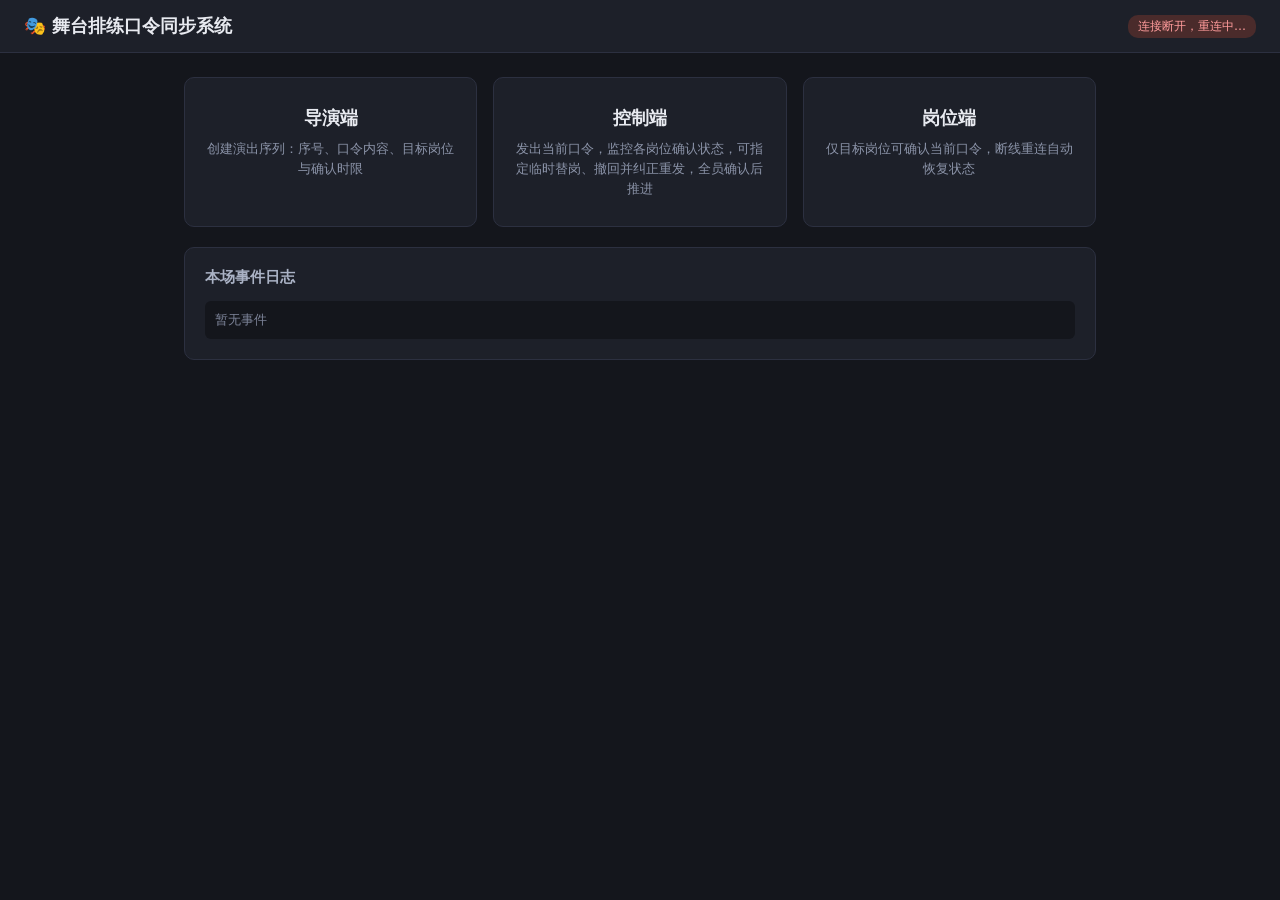
==== public/index.html @ f83c418d "GSB 649e0c41-80d9-5f21-ba87-980171f91560 initial: platform archive" ====
<!DOCTYPE html>
<html lang="zh-CN">
<head>
  <meta charset="UTF-8">
  <meta name="viewport" content="width=device-width, initial-scale=1.0">
  <title>舞台口令同步系统</title>
  <link rel="stylesheet" href="style.css">
</head>
<body>
  <header>
    <h1>🎭 舞台排练口令同步系统</h1>
    <span id="conn">未连接</span>
  </header>
  <main>
    <div id="versionBar"></div>
    <div class="home-links">
      <a href="director.html">
        <b>导演端</b>
        <span>创建演出序列：序号、口令内容、目标岗位与确认时限</span>
      </a>
      <a href="control.html">
        <b>控制端</b>
        <span>发出当前口令，监控各岗位确认状态，可指定临时替岗、撤回并纠正重发，全员确认后推进</span>
      </a>
      <a href="position.html">
        <b>岗位端</b>
        <span>仅目标岗位可确认当前口令，断线重连自动恢复状态</span>
      </a>
    </div>
    <div class="card" style="margin-top:20px">
      <h2>本场事件日志</h2>
      <div class="log-box" id="log"><span class="muted">暂无事件</span></div>
    </div>
  </main>
  <script src="common.js"></script>
  <script>
    const connEl = document.getElementById('conn');
    const logEl = document.getElementById('log');
    const versionBar = document.getElementById('versionBar');
    CueClient.connect({
      role: 'viewer',
      onState(state) {
        versionBar.innerHTML = CueClient.renderVersionBar(state);
        logEl.innerHTML = state.log.length
          ? CueClient.renderLog(state.log)
          : '<span class="muted">暂无事件</span>';
      },
      onConnChange(on) {
        connEl.textContent = on ? '已连接' : '连接断开，重连中…';
        connEl.classList.toggle('on', on);
      },
    });
  </script>
</body>
</html>
---- public/style.css ----
* { box-sizing: border-box; margin: 0; padding: 0; }

body {
  font-family: "PingFang SC", "Microsoft YaHei", system-ui, sans-serif;
  background: #14161c;
  color: #e8eaf0;
  min-height: 100vh;
}

header {
  display: flex;
  align-items: center;
  justify-content: space-between;
  padding: 14px 24px;
  background: #1d2029;
  border-bottom: 1px solid #2c3040;
}
header h1 { font-size: 18px; font-weight: 600; }
header nav a { color: #8ab4ff; text-decoration: none; margin-left: 16px; font-size: 14px; }
header nav a:hover { text-decoration: underline; }

#conn {
  font-size: 12px;
  padding: 3px 10px;
  border-radius: 10px;
  background: #4a2b2b;
  color: #ff9c9c;
}
#conn.on { background: #23402a; color: #8fe3a5; }

main { max-width: 960px; margin: 0 auto; padding: 24px; }
.card {
  background: #1d2029;
  border: 1px solid #2c3040;
  border-radius: 10px;
  padding: 20px;
  margin-bottom: 20px;
}
.card h2 { font-size: 15px; margin-bottom: 14px; color: #aab2c5; font-weight: 600; }

button {
  background: #2f6fed;
  color: #fff;
  border: none;
  border-radius: 6px;
  padding: 9px 18px;
  font-size: 14px;
  cursor: pointer;
}
button:hover:not(:disabled) { background: #3f7df5; }
button:disabled { background: #3a3f4f; color: #7c8398; cursor: not-allowed; }
button.secondary { background: #333948; }
button.secondary:hover:not(:disabled) { background: #404758; }
button.danger { background: #a03a3a; }
button.danger:hover:not(:disabled) { background: #b84545; }
button.mini { padding: 3px 10px; font-size: 12px; border-radius: 10px; margin: 2px 4px 2px 0; }

input[type="text"], input[type="number"], select {
  background: #14161c;
  border: 1px solid #3a4052;
  border-radius: 6px;
  color: #e8eaf0;
  padding: 8px 10px;
  font-size: 14px;
  width: 100%;
}
input:focus, select:focus { outline: none; border-color: #2f6fed; }

.row { display: flex; gap: 10px; align-items: center; margin-bottom: 10px; }
.row > * { flex: 1; }
.row .narrow { flex: 0 0 auto; }

table { width: 100%; border-collapse: collapse; font-size: 14px; }
th, td { text-align: left; padding: 8px 10px; border-bottom: 1px solid #2c3040; }
th { color: #8b93a8; font-weight: 500; font-size: 13px; }
tr.current-row td { background: #24304a; }

.chip {
  display: inline-block;
  padding: 2px 10px;
  border-radius: 10px;
  font-size: 12px;
  margin: 2px 4px 2px 0;
  background: #333948;
  color: #c3c9d8;
}
.chip.ok { background: #23402a; color: #8fe3a5; }
.chip.late { background: #4a3a1e; color: #f0c169; }
.chip.timeout { background: #4a2b2b; color: #ff9c9c; }
.chip.offline { opacity: 0.45; }
.chip.subbed { opacity: 0.45; text-decoration: line-through; }

.substitute-panel {
  margin-top: 12px;
  padding: 12px;
  background: #14161c;
  border: 1px solid #2c3040;
  border-radius: 8px;
}

.big-cue {
  font-size: 34px;
  font-weight: 700;
  text-align: center;
  padding: 36px 16px;
  line-height: 1.4;
}
.cue-seq { color: #8ab4ff; font-size: 18px; display: block; margin-bottom: 8px; }

#toast {
  position: fixed;
  top: 64px;
  left: 50%;
  transform: translateX(-50%);
  background: #a03a3a;
  color: #fff;
  padding: 10px 22px;
  border-radius: 8px;
  font-size: 14px;
  display: none;
  z-index: 99;
  box-shadow: 0 4px 16px rgba(0,0,0,.4);
}

.log-box {
  max-height: 260px;
  overflow-y: auto;
  font-family: "SFMono-Regular", Consolas, monospace;
  font-size: 12px;
  background: #14161c;
  border-radius: 6px;
  padding: 10px;
}
.log-row { display: flex; gap: 10px; padding: 2px 0; color: #9aa3b8; }
.log-row.log-warn { color: #f0c169; }
.log-ts { color: #5d6478; flex: 0 0 auto; }
.log-event { flex: 0 0 96px; color: #8ab4ff; }
.log-row.log-warn .log-event { color: #f0c169; }
.log-detail { word-break: break-all; }

.status-banner {
  text-align: center;
  padding: 10px;
  border-radius: 8px;
  font-size: 14px;
  margin-bottom: 16px;
  background: #23402a;
  color: #8fe3a5;
  display: none;
}
.status-banner.show { display: block; }
.status-banner.warn { background: #4a3a1e; color: #f0c169; }

.countdown { font-size: 15px; color: #f0c169; text-align: center; margin-top: 6px; }
.muted { color: #7c8398; font-size: 13px; }

/* 修订号 / 撤回原因 */
.rev-badge {
  display: inline-block;
  margin-bottom: 10px;
  padding: 3px 14px;
  border-radius: 12px;
  font-size: 13px;
  background: #4a3a1e;
  color: #f0c169;
}
.rev-badge.rev-initial { background: #2c3040; color: #8b93a8; }
.rev-reason {
  text-align: center;
  color: #f0c169;
  font-size: 14px;
  margin-top: 4px;
}

/* 暂停状态 */
.pause-info {
  color: #f0c169;
  font-size: 14px;
  margin-bottom: 10px;
}

/* 指挥权租约 */
.lease-mine {
  color: #8fe3a5;
  font-size: 14px;
  margin-bottom: 10px;
}
#leaseRemain { color: #f0c169; font-weight: 600; }

/* 只读历史轮次 */
.attempt-row {
  background: #14161c;
  border: 1px solid #2c3040;
  border-left: 3px solid #3a4052;
  border-radius: 8px;
  padding: 12px 14px;
  margin-bottom: 10px;
}
.attempt-row.recalled { border-left-color: #a03a3a; }
.attempt-row.completed { border-left-color: #2f6f4a; }
.attempt-head { display: flex; gap: 10px; align-items: center; margin-bottom: 6px; }
.attempt-text { font-size: 14px; margin-bottom: 6px; color: #c3c9d8; }
.attempt-reason { font-size: 13px; color: #f0c169; margin-bottom: 6px; }
.attempt-sub { font-size: 12px; color: #9aa3b8; margin-top: 6px; }
.attempt-chips .chip { margin-bottom: 4px; }
.home-links { display: grid; gap: 16px; grid-template-columns: repeat(auto-fit, minmax(220px, 1fr)); }
.home-links a {
  display: block;
  background: #1d2029;
  border: 1px solid #2c3040;
  border-radius: 10px;
  padding: 28px 20px;
  color: #e8eaf0;
  text-decoration: none;
  text-align: center;
}
.home-links a:hover { border-color: #2f6fed; }
.home-links a b { display: block; font-size: 18px; margin-bottom: 8px; }
.home-links a span { color: #8b93a8; font-size: 13px; }

/* 已发布版本 / 草稿版本状态条（各端统一） */
.version-bar { display: flex; flex-wrap: wrap; gap: 8px; margin-bottom: 16px; }
.vchip {
  display: inline-block;
  padding: 4px 12px;
  border-radius: 12px;
  font-size: 12px;
  border: 1px solid #2c3040;
}
.vchip-pub { background: #23402a; color: #8fe3a5; border-color: #2f6f4a; }
.vchip-draft { background: #1e3350; color: #9cc2ff; border-color: #2f5f9f; }
.vchip-none { background: #1d2029; color: #7c8398; }
.vchip-warn { background: #4a3a1e; color: #f0c169; border-color: #7a5f2e; }

/* 下一场草稿卡片 */
.draft-status { margin-bottom: 10px; font-size: 13px; }
.draft-status .muted { line-height: 1.6; }
.draft-conflict-banner {
  display: none;
  background: #4a3a1e;
  color: #f0c169;
  border-radius: 6px;
  padding: 8px 12px;
  font-size: 13px;
  margin-bottom: 10px;
}
.draft-conflict-banner.show { display: block; }

/* 控制端重置选择弹窗 */
.modal-mask {
  position: fixed;
  inset: 0;
  background: rgba(0,0,0,.55);
  display: flex;
  align-items: center;
  justify-content: center;
  z-index: 200;
}
.modal-box {
  background: #1d2029;
  border: 1px solid #3a4052;
  border-radius: 10px;
  padding: 22px;
  width: min(560px, calc(100vw - 40px));
}
.modal-box h3 { font-size: 16px; margin-bottom: 12px; color: #e8eaf0; }
.modal-box .modal-detail {
  background: #14161c;
  border-radius: 6px;
  padding: 10px 12px;
  font-size: 13px;
  color: #9aa3b8;
  margin-bottom: 14px;
  max-height: 200px;
  overflow-y: auto;
}
.modal-box .modal-detail .chip { margin-top: 3px; }
.modal-actions { display: flex; gap: 10px; justify-content: flex-end; flex-wrap: wrap; }
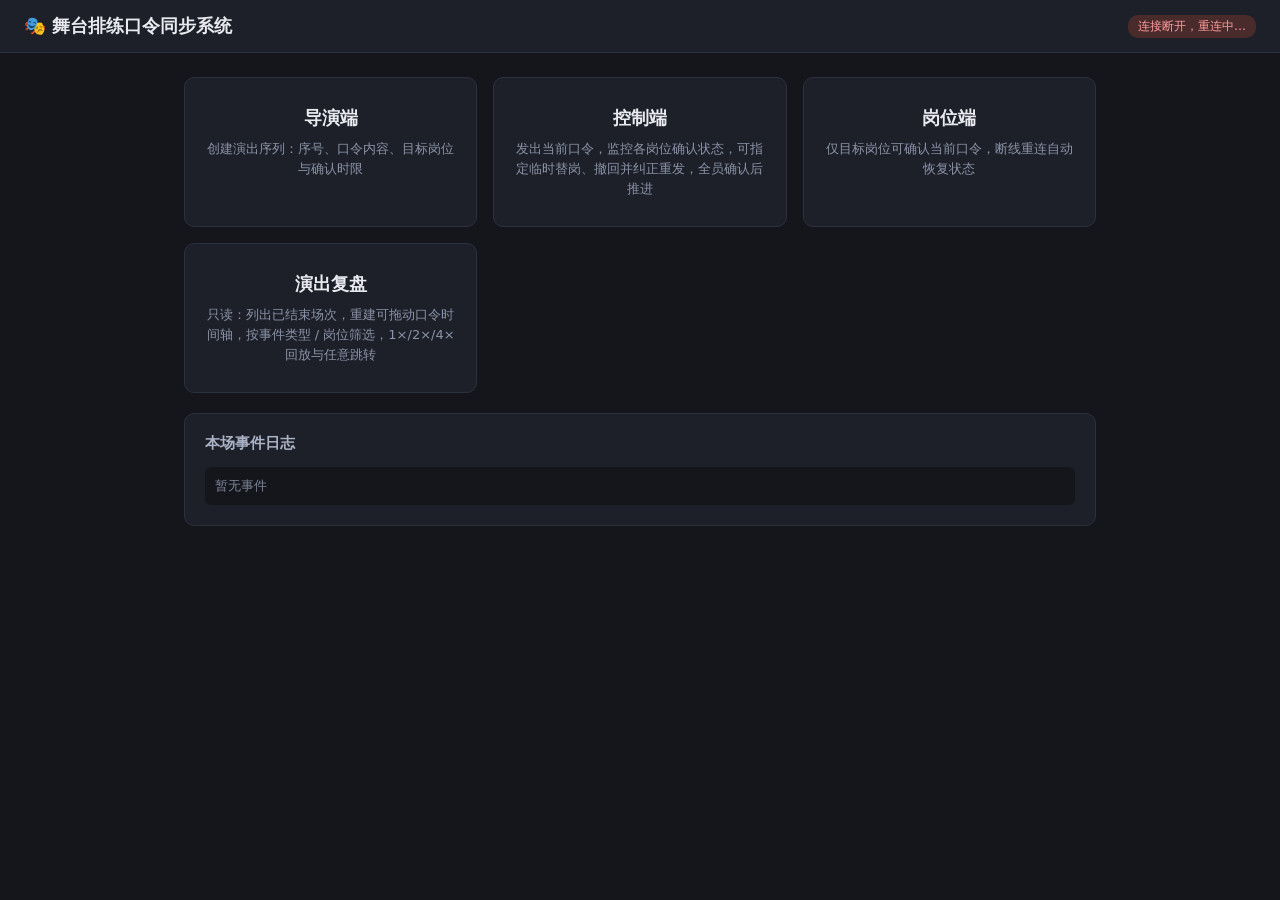
==== commit 59fd7d6d: "GSB 649e0c41-80d9-5f21-ba87-980171f91560 A: platform archive" ====
--- a/public/index.html
+++ b/public/index.html
@@ -26,6 +26,10 @@
         <b>岗位端</b>
         <span>仅目标岗位可确认当前口令，断线重连自动恢复状态</span>
       </a>
+      <a href="replay.html">
+        <b>演出复盘</b>
+        <span>只读：列出已结束场次，重建可拖动口令时间轴，按事件类型 / 岗位筛选，1×/2×/4× 回放与任意跳转</span>
+      </a>
     </div>
     <div class="card" style="margin-top:20px">
       <h2>本场事件日志</h2>
--- a/public/style.css
+++ b/public/style.css
@@ -276,3 +276,134 @@
 }
 .modal-box .modal-detail .chip { margin-top: 3px; }
 .modal-actions { display: flex; gap: 10px; justify-content: flex-end; flex-wrap: wrap; }
+
+/* 演出复盘（/replay.html，只读） */
+.replay-layout { display: grid; gap: 20px; }
+.replay-meta { display: flex; flex-wrap: wrap; gap: 8px 18px; font-size: 13px; color: #9aa3b8; }
+.replay-meta b { color: #c3c9d8; font-weight: 600; }
+.replay-warn {
+  display: none;
+  background: #4a3a1e;
+  color: #f0c169;
+  border: 1px solid #7a5f2e;
+  border-radius: 8px;
+  padding: 10px 14px;
+  font-size: 13px;
+  margin-bottom: 16px;
+  line-height: 1.7;
+}
+.replay-warn.show { display: block; }
+.replay-warn .badline {
+  display: block;
+  font-family: "SFMono-Regular", Consolas, monospace;
+  background: #14161c;
+  border-radius: 4px;
+  padding: 2px 8px;
+  margin: 3px 0;
+  word-break: break-all;
+}
+.replay-filters { display: flex; gap: 10px; align-items: center; flex-wrap: wrap; }
+.replay-filters select { width: auto; flex: 0 1 240px; }
+.replay-filters label { font-size: 13px; color: #8b93a8; }
+
+/* 可拖动时间轴 */
+.timeline-wrap { padding: 6px 4px 2px; }
+.timeline {
+  position: relative;
+  height: 64px;
+  background: #14161c;
+  border: 1px solid #2c3040;
+  border-radius: 8px;
+  cursor: pointer;
+  user-select: none;
+  touch-action: none;
+  overflow: hidden;
+}
+.timeline .cue-band {
+  position: absolute;
+  top: 6px;
+  bottom: 22px;
+  border-left: 1px solid #3a4052;
+  border-right: 1px solid #3a4052;
+  background: rgba(47, 111, 237, 0.10);
+  font-size: 11px;
+  color: #8ab4ff;
+  padding: 3px 6px;
+  overflow: hidden;
+  white-space: nowrap;
+  text-overflow: ellipsis;
+}
+.timeline .cue-band.even { background: rgba(139, 180, 255, 0.07); }
+.timeline .marker {
+  position: absolute;
+  bottom: 6px;
+  width: 4px;
+  height: 9px;
+  border-radius: 2px;
+  transform: translateX(-2px);
+}
+.timeline .playhead {
+  position: absolute;
+  top: 0;
+  bottom: 0;
+  width: 2px;
+  background: #f0c169;
+  pointer-events: none;
+}
+.timeline .playhead::after {
+  content: '';
+  position: absolute;
+  top: 0;
+  left: -5px;
+  border: 6px solid transparent;
+  border-top-color: #f0c169;
+}
+.timeline-scale { display: flex; justify-content: space-between; font-size: 11px; color: #5d6478; margin-top: 4px; }
+
+.transport { display: flex; gap: 8px; align-items: center; flex-wrap: wrap; margin-top: 14px; }
+.transport .time-readout {
+  font-family: "SFMono-Regular", Consolas, monospace;
+  font-size: 14px;
+  color: #c3c9d8;
+  flex: 1;
+  text-align: right;
+  white-space: nowrap;
+}
+.speed-btn[aria-pressed="true"] { background: #2f6fed; color: #fff; }
+.speed-btn { background: #333948; }
+
+.replay-state-grid { display: grid; grid-template-columns: 1fr 1fr; gap: 16px; }
+@media (max-width: 760px) { .replay-state-grid { grid-template-columns: 1fr; } }
+.replay-chips-line { margin-top: 8px; line-height: 2; }
+.replay-event-list {
+  max-height: 360px;
+  overflow-y: auto;
+  font-family: "SFMono-Regular", Consolas, monospace;
+  font-size: 12px;
+  background: #14161c;
+  border-radius: 6px;
+  padding: 8px;
+}
+.replay-event-row {
+  display: flex;
+  gap: 10px;
+  padding: 3px 6px;
+  border-radius: 4px;
+  color: #5d6478;
+  cursor: pointer;
+}
+.replay-event-row:hover { background: #20242f; }
+.replay-event-row.applied { color: #c3c9d8; }
+.replay-event-row.applied .replay-event-name { color: #8ab4ff; }
+.replay-event-row.is-warn.applied { color: #f0c169; }
+.replay-event-row.is-warn.applied .replay-event-name { color: #f0c169; }
+.replay-event-row .replay-event-t { color: inherit; opacity: 0.7; flex: 0 0 78px; }
+.replay-event-name { flex: 0 0 128px; }
+.replay-event-detail { word-break: break-all; }
+.replay-cue-sub { font-size: 12px; color: #9aa3b8; text-decoration: line-through; }
+.replay-phase-idle { color: #8b93a8; }
+.replay-phase-active { color: #8ab4ff; }
+.replay-phase-done { color: #8fe3a5; }
+.replay-kbd { font-size: 12px; color: #5d6478; }
+.bad-warn-chip { background: #4a3a1e; color: #f0c169; }
+
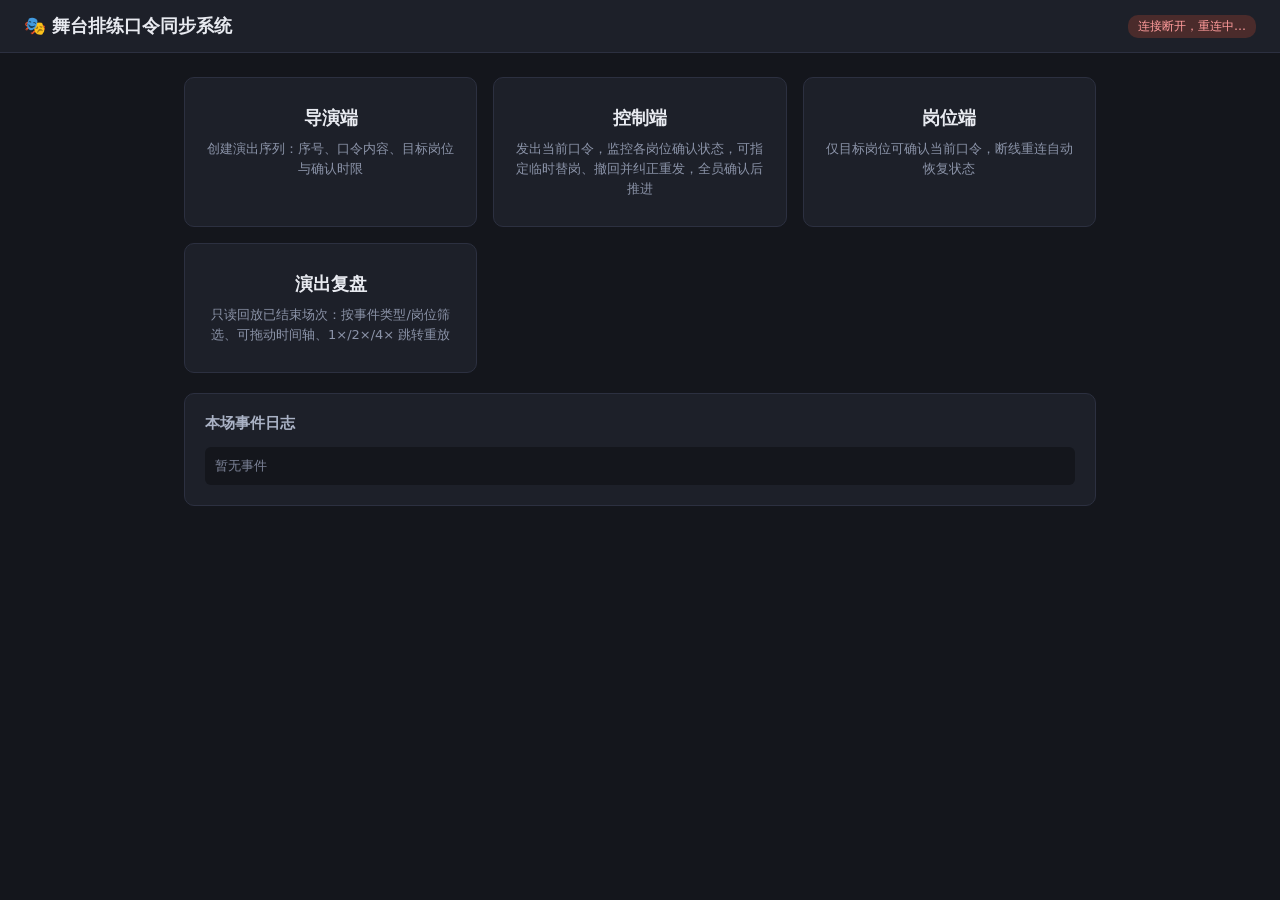
==== commit d388754a: "GSB 649e0c41-80d9-5f21-ba87-980171f91560 B: platform archive" ====
--- a/public/index.html
+++ b/public/index.html
@@ -28,7 +28,7 @@
       </a>
       <a href="replay.html">
         <b>演出复盘</b>
-        <span>只读：列出已结束场次，重建可拖动口令时间轴，按事件类型 / 岗位筛选，1×/2×/4× 回放与任意跳转</span>
+        <span>只读回放已结束场次：按事件类型/岗位筛选、可拖动时间轴、1×/2×/4× 跳转重放</span>
       </a>
     </div>
     <div class="card" style="margin-top:20px">
--- a/public/style.css
+++ b/public/style.css
@@ -277,10 +277,9 @@
 .modal-box .modal-detail .chip { margin-top: 3px; }
 .modal-actions { display: flex; gap: 10px; justify-content: flex-end; flex-wrap: wrap; }
 
-/* 演出复盘（/replay.html，只读） */
-.replay-layout { display: grid; gap: 20px; }
-.replay-meta { display: flex; flex-wrap: wrap; gap: 8px 18px; font-size: 13px; color: #9aa3b8; }
-.replay-meta b { color: #c3c9d8; font-weight: 600; }
+/* ---------------------------------------------------------------------------
+   演出复盘
+--------------------------------------------------------------------------- */
 .replay-warn {
   display: none;
   background: #4a3a1e;
@@ -290,120 +289,148 @@
   padding: 10px 14px;
   font-size: 13px;
   margin-bottom: 16px;
-  line-height: 1.7;
 }
 .replay-warn.show { display: block; }
-.replay-warn .badline {
-  display: block;
-  font-family: "SFMono-Regular", Consolas, monospace;
-  background: #14161c;
-  border-radius: 4px;
-  padding: 2px 8px;
-  margin: 3px 0;
-  word-break: break-all;
-}
-.replay-filters { display: flex; gap: 10px; align-items: center; flex-wrap: wrap; }
-.replay-filters select { width: auto; flex: 0 1 240px; }
-.replay-filters label { font-size: 13px; color: #8b93a8; }
+.replay-warn ul { margin: 6px 0 0 18px; }
+.replay-warn li { margin-top: 2px; font-family: SFMono-Regular, Consolas, monospace; font-size: 12px; }
+
+.run-table td .run-title { font-weight: 600; color: #e8eaf0; }
+.run-table td a { color: #8ab4ff; text-decoration: none; }
+.run-table td a:hover { text-decoration: underline; }
+
+.replay-filters { display: flex; flex-wrap: wrap; gap: 14px; align-items: center; margin-bottom: 14px; }
+.replay-filters .fgroup { display: flex; align-items: center; gap: 6px; flex: 0 0 auto; }
+.replay-filters select { width: auto; min-width: 120px; }
+.replay-filters .seg { display: inline-flex; border: 1px solid #3a4052; border-radius: 6px; overflow: hidden; }
+.replay-filters .seg button {
+  background: #14161c; border-radius: 0; padding: 7px 14px; font-size: 13px; color: #9aa3b8;
+}
+.replay-filters .seg button.on { background: #2f6fed; color: #fff; }
+.replay-filters .speed button { padding: 7px 12px; }
+
+.replay-controls { display: flex; align-items: center; gap: 14px; margin-bottom: 8px; }
+.replay-controls .time-readout { font-family: SFMono-Regular, Consolas, monospace; font-size: 13px; color: #c3c9d8; flex: 0 0 auto; }
 
 /* 可拖动时间轴 */
-.timeline-wrap { padding: 6px 4px 2px; }
 .timeline {
   position: relative;
-  height: 64px;
-  background: #14161c;
-  border: 1px solid #2c3040;
-  border-radius: 8px;
+  height: 132px;
+  background: #14161c;
+  border: 1px solid #2c3040;
+  border-radius: 8px;
+  margin: 8px 0 6px;
+  overflow: hidden;
+  user-select: none;
   cursor: pointer;
-  user-select: none;
-  touch-action: none;
+}
+.timeline.cue-seek { cursor: crosshair; }
+.tl-cueband {
+  position: absolute;
+  top: 26px;
+  height: 60px;
+  background: #223057;
+  border: 1px solid #33508a;
+  border-radius: 6px;
+  padding: 4px 8px;
   overflow: hidden;
-}
-.timeline .cue-band {
+  font-size: 11px;
+  color: #9cc2ff;
+  cursor: pointer;
+}
+.tl-cueband.dim { opacity: 0.25; }
+.tl-cueband .tl-cue-seq { font-weight: 700; font-size: 12px; }
+.tl-cueband .tl-cue-text {
+  display: block;
+  white-space: nowrap;
+  overflow: hidden;
+  text-overflow: ellipsis;
+  margin-top: 2px;
+}
+.tl-pausezone {
   position: absolute;
-  top: 6px;
-  bottom: 22px;
-  border-left: 1px solid #3a4052;
-  border-right: 1px solid #3a4052;
-  background: rgba(47, 111, 237, 0.10);
-  font-size: 11px;
-  color: #8ab4ff;
-  padding: 3px 6px;
-  overflow: hidden;
-  white-space: nowrap;
-  text-overflow: ellipsis;
-}
-.timeline .cue-band.even { background: rgba(139, 180, 255, 0.07); }
-.timeline .marker {
+  top: 0;
+  bottom: 0;
+  background: repeating-linear-gradient(
+    -45deg, rgba(240, 193, 105, 0.22), rgba(240, 193, 105, 0.22) 6px,
+    rgba(240, 193, 105, 0.08) 6px, rgba(240, 193, 105, 0.08) 12px);
+  border-left: 1px dashed rgba(240, 193, 105, 0.6);
+  border-right: 1px dashed rgba(240, 193, 105, 0.6);
+  pointer-events: none;
+}
+.tl-marker {
   position: absolute;
-  bottom: 6px;
-  width: 4px;
-  height: 9px;
-  border-radius: 2px;
-  transform: translateX(-2px);
-}
-.timeline .playhead {
+  top: 92px;
+  width: 10px;
+  height: 10px;
+  border-radius: 50%;
+  transform: translateX(-50%);
+  border: 1px solid #0d0f14;
+  cursor: pointer;
+  z-index: 3;
+}
+.tl-marker:hover { outline: 2px solid #e8eaf0; }
+.tl-marker.m-confirm { background: #4fbf74; }
+.tl-marker.m-late { background: #f0c169; }
+.tl-marker.m-timeout { background: #e06060; }
+.tl-marker.m-sub { background: #9c7ff0; }
+.tl-marker.m-recall { background: #ff8c5a; width: 12px; height: 12px; }
+.tl-marker.m-lifecycle { background: #8ab4ff; width: 8px; height: 8px; }
+.tl-marker.m-other { background: #5d6478; width: 7px; height: 7px; }
+.tl-playhead {
   position: absolute;
   top: 0;
   bottom: 0;
   width: 2px;
-  background: #f0c169;
+  background: #e8eaf0;
+  z-index: 5;
   pointer-events: none;
 }
-.timeline .playhead::after {
+.tl-playhead::before {
   content: '';
   position: absolute;
   top: 0;
-  left: -5px;
-  border: 6px solid transparent;
-  border-top-color: #f0c169;
-}
-.timeline-scale { display: flex; justify-content: space-between; font-size: 11px; color: #5d6478; margin-top: 4px; }
-
-.transport { display: flex; gap: 8px; align-items: center; flex-wrap: wrap; margin-top: 14px; }
-.transport .time-readout {
-  font-family: "SFMono-Regular", Consolas, monospace;
-  font-size: 14px;
+  left: -6px;
+  border-left: 7px solid transparent;
+  border-right: 7px solid transparent;
+  border-top: 8px solid #e8eaf0;
+}
+.tl-axis { position: absolute; top: 6px; left: 0; right: 0; height: 16px; pointer-events: none; }
+.tl-tick { position: absolute; top: 0; font-size: 10px; color: #5d6478; transform: translateX(-50%); }
+.tl-tip {
+  position: fixed;
+  z-index: 300;
+  background: #14161c;
+  border: 1px solid #3a4052;
+  border-radius: 6px;
+  padding: 6px 10px;
+  font-size: 12px;
   color: #c3c9d8;
-  flex: 1;
-  text-align: right;
-  white-space: nowrap;
-}
-.speed-btn[aria-pressed="true"] { background: #2f6fed; color: #fff; }
-.speed-btn { background: #333948; }
-
-.replay-state-grid { display: grid; grid-template-columns: 1fr 1fr; gap: 16px; }
-@media (max-width: 760px) { .replay-state-grid { grid-template-columns: 1fr; } }
-.replay-chips-line { margin-top: 8px; line-height: 2; }
-.replay-event-list {
-  max-height: 360px;
-  overflow-y: auto;
-  font-family: "SFMono-Regular", Consolas, monospace;
-  font-size: 12px;
-  background: #14161c;
-  border-radius: 6px;
-  padding: 8px;
-}
-.replay-event-row {
-  display: flex;
-  gap: 10px;
-  padding: 3px 6px;
-  border-radius: 4px;
-  color: #5d6478;
-  cursor: pointer;
-}
-.replay-event-row:hover { background: #20242f; }
-.replay-event-row.applied { color: #c3c9d8; }
-.replay-event-row.applied .replay-event-name { color: #8ab4ff; }
-.replay-event-row.is-warn.applied { color: #f0c169; }
-.replay-event-row.is-warn.applied .replay-event-name { color: #f0c169; }
-.replay-event-row .replay-event-t { color: inherit; opacity: 0.7; flex: 0 0 78px; }
-.replay-event-name { flex: 0 0 128px; }
-.replay-event-detail { word-break: break-all; }
-.replay-cue-sub { font-size: 12px; color: #9aa3b8; text-decoration: line-through; }
-.replay-phase-idle { color: #8b93a8; }
-.replay-phase-active { color: #8ab4ff; }
-.replay-phase-done { color: #8fe3a5; }
-.replay-kbd { font-size: 12px; color: #5d6478; }
-.bad-warn-chip { background: #4a3a1e; color: #f0c169; }
-
+  pointer-events: none;
+  display: none;
+  max-width: 280px;
+  box-shadow: 0 4px 12px rgba(0,0,0,.5);
+}
+
+.replay-cuepanel { text-align: center; }
+.replay-cuepanel .big-cue { padding: 18px 16px; }
+.replay-targets { display: flex; flex-wrap: wrap; gap: 8px; justify-content: center; margin-top: 10px; }
+.replay-targets .chip { font-size: 13px; padding: 4px 12px; }
+.replay-sub-note { margin-top: 10px; font-size: 13px; color: #9aa3b8; }
+.replay-pause-banner {
+  background: #4a3a1e;
+  color: #f0c169;
+  border-radius: 8px;
+  padding: 10px;
+  margin-bottom: 12px;
+  text-align: center;
+  font-size: 14px;
+}
+.replay-clock { font-size: 14px; margin-bottom: 10px; }
+.replay-clock .cd { color: #f0c169; font-weight: 600; }
+.replay-clock .cd.zero { color: #ff9c9c; }
+.replay-meta { display: flex; flex-wrap: wrap; gap: 8px; margin-bottom: 14px; }
+.replay-legend { display: flex; flex-wrap: wrap; gap: 12px; font-size: 12px; color: #9aa3b8; margin-top: 6px; }
+.replay-legend .lg { display: inline-flex; align-items: center; gap: 5px; }
+.replay-legend .dot { width: 9px; height: 9px; border-radius: 50%; display: inline-block; }
+.replay-eventlist { max-height: 300px; overflow-y: auto; margin-top: 10px; }
+
